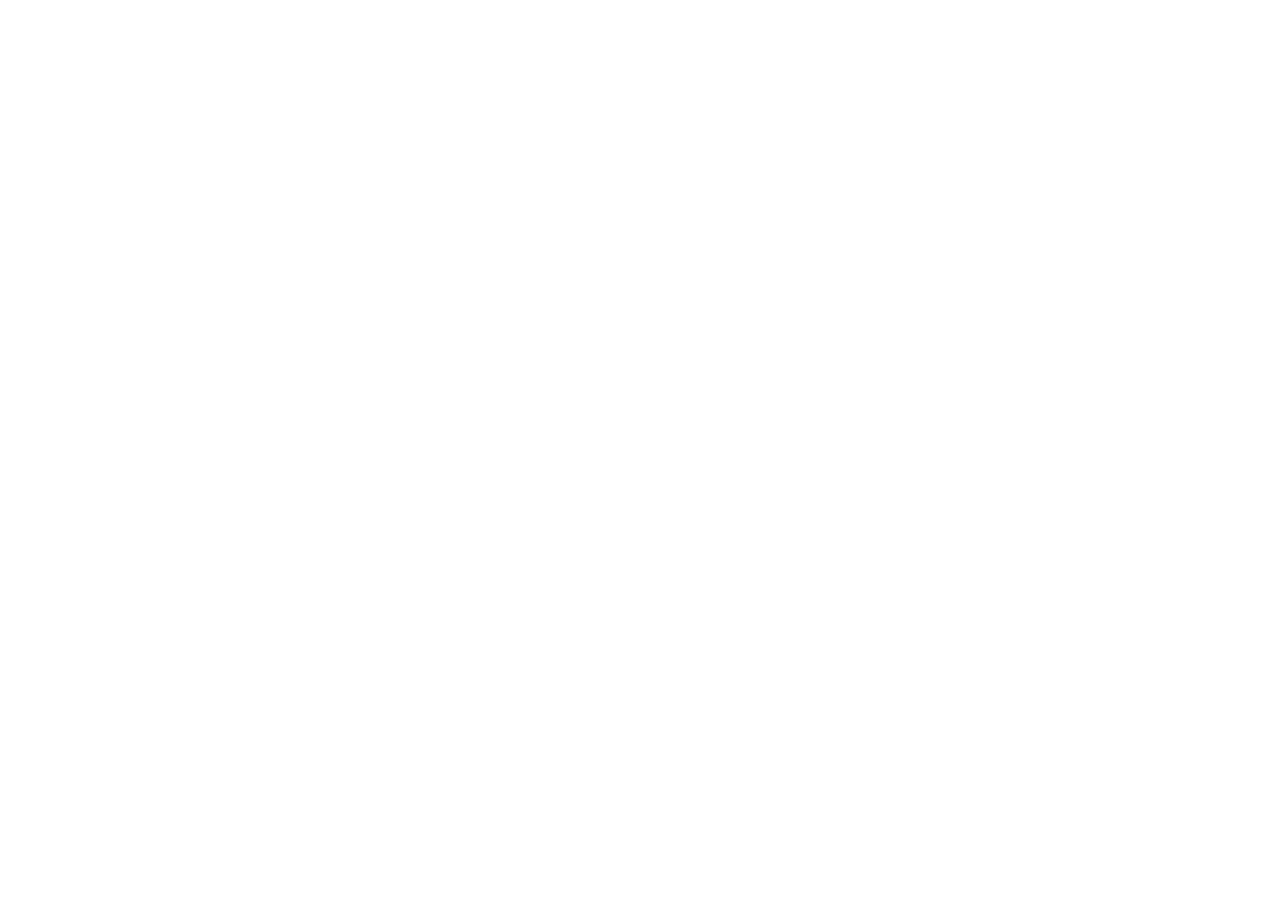
==== index.html @ 1bbe7ad1 "initial push" ====
<!DOCTYPE html>
<html>
<head>
   
    <title>Trivia Game</title>
    <script src="https://ajax.googleapis.com/ajax/libs/jquery/3.3.1/jquery.min.js"></script>

    <link rel="stylesheet" type="text/css" media="screen" href="assets/css/style.css" />
</head>
<body>
    

    <script src="assets/javascript/app.js"></script>

</body>
</html>
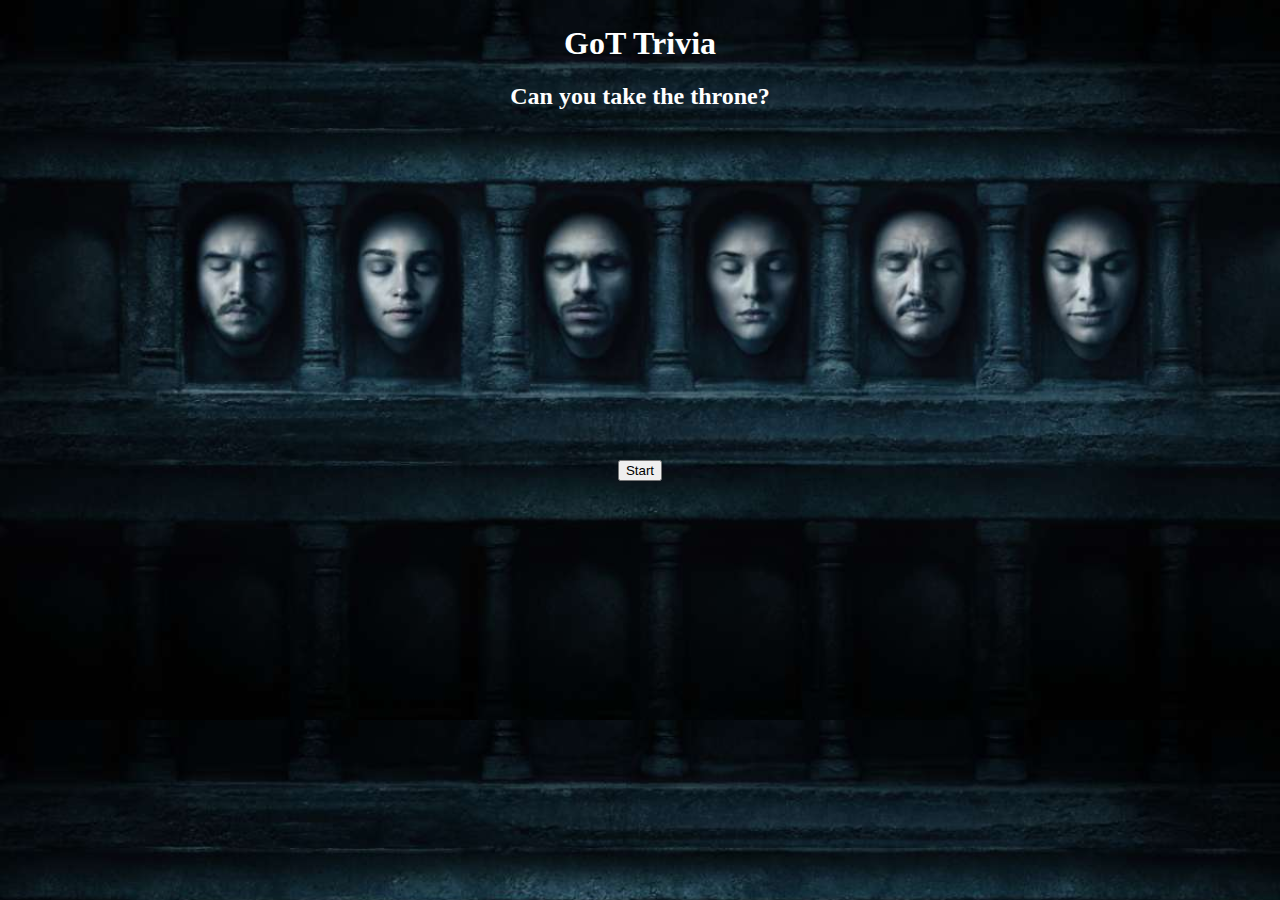
==== commit 9114dc30: "hopeful last push" ====
--- a/index.html
+++ b/index.html
@@ -1,16 +1,45 @@
 <!DOCTYPE html>
 <html>
+
 <head>
-   
-    <title>Trivia Game</title>
+
+    <title>Game of Thrones Trivia</title>
+
+    <link rel="stylesheet" type="text/css" media="screen" href="assets/css/style.css" />
     <script src="https://ajax.googleapis.com/ajax/libs/jquery/3.3.1/jquery.min.js"></script>
 
-    <link rel="stylesheet" type="text/css" media="screen" href="assets/css/style.css" />
+
+    <link rel="stylesheet" href="https://stackpath.bootstrapcdn.com/bootstrap/4.1.1/css/bootstrap.min.css" integrity="sha384-WskhaSGFgHYWDcbwN70/dfYBj47jz9qbsMId/iRN3ewGhXQFZCSftd1LZCfmhktB" crossorigin="anonymous">
 </head>
+
 <body>
-    
+    <div class= "header">
+<h1>GoT Trivia</h1>
+<h2>Can you take the throne? </h2>
+</div>
+        <div class="questionbox">
+            <button class='btn btn-primary' id='startBtn'>Start</button>
+            <!-- Question page -->
+            <div id=timeLeft></div>
+            <div id=currentQuestion></div>
+            <div class='question'></div>
+            <div class='answerList'></div>
+            <!-- Answer Page -->
+            <div id=message></div>
+            <div id=correctedAnswer></div>
+            <div id=gif></div>
+            <!-- Scoreboard -->
+            <div id=finalMessage></div>
+            <div id=correctAnswers></div>
+            <div id=incorrectAnswers></div>
+            <div id=unanswered></div>
+            <div id='startOverBtn'></div>
+</div>
+
+   
 
     <script src="assets/javascript/app.js"></script>
 
 </body>
+
 </html>--- a/assets/css/style.css
+++ b/assets/css/style.css
@@ -0,0 +1,23 @@
+body {
+    background-image: url("../images/background.jpeg");
+    font-family:fantasy;
+    background-size:cover
+ }
+ .questionbox{
+    text-align:center;
+margin-top:350px; 
+margin-left: 25px;
+margin-right:25px;   
+color:white;
+font-family:fantasy;
+
+}
+
+.header{
+    margin-top:25px;
+    text-align:center;
+    color:white;
+    font-family:fantasy;
+    ;
+
+}
